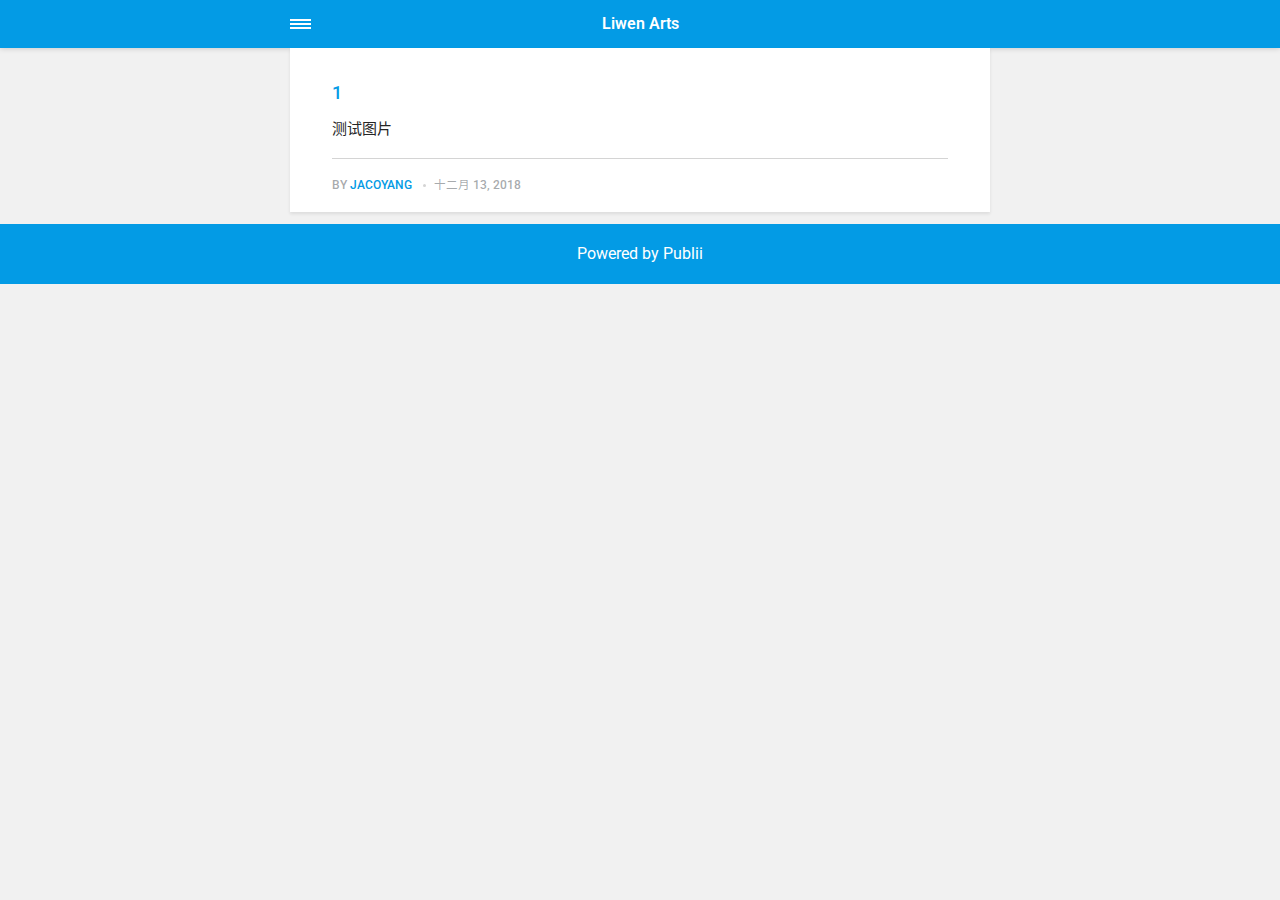
==== amp/index.html @ 2db4b1e3 "Updated from Publii" ====
<!doctype html><html amp lang="zh-cn"><head><meta charset="utf-8"><title>My blog - Liwen Arts</title><meta name="robots" content="index, follow"><link rel="canonical" href="https://jacoy.github.io/"><meta name="viewport" content="width=device-width,minimum-scale=1,initial-scale=1"><link href="https://fonts.googleapis.com/css?family=Roboto:400,700" rel="stylesheet" type="text/css"><script async custom-element="amp-sidebar" src="https://cdn.ampproject.org/v0/amp-sidebar-0.1.js"></script><script async custom-element="amp-iframe" src="https://cdn.ampproject.org/v0/amp-iframe-0.1.js"></script><script type="application/ld+json">{"@context":"http://schema.org","@type":"Organization","name":"Liwen Arts","url":"https://jacoy.github.io/amp"}</script><style amp-custom>article,
aside,
footer,
header,
hgroup,
main,
nav,
section {
  display: block; }

*,
*:before,
*:after {
  -webkit-box-sizing: content-box;
  box-sizing: content-box;
  margin: 0;
  padding: 0; }

li {
  list-style: none; }

amp-img {
  max-width: 100%; }

button,
input,
select,
textarea {
  font: inherit; }

html {
  font-size: 1rem; }

body {
  background: #f1f1f1;
  color: #262626;
  font-family: -apple-system, BlinkMacSystemFont, "Segoe UI", Roboto, Oxygen-Sans, Ubuntu, Cantarell, "Helvetica Neue", sans-serif;
  line-height: 1.6; }

a {
  color:  #039be5;
  text-decoration: none;
  -webkit-transition: all 0.12s linear 0s;
  -o-transition: all 0.12s linear 0s;
  transition: all 0.12s linear 0s; }

a:hover {
  color: #262626;
  text-decoration: underline;
  -webkit-text-decoration-skip: ink;
  text-decoration-skip: ink; }

a:active {
  color: #262626; }

a:focus {
  outline: 2px dotted #039be5; }

figure,
blockquote,
p,
ul,
ol,
dl,
table,
hr,
fieldset {
  margin-top: 1.6rem; }

h1,
h2,
h3,
h4,
h5,
h6 {
  color: #262626;
  font-family: -apple-system, BlinkMacSystemFont, "Segoe UI", Roboto, Oxygen-Sans, Ubuntu, Cantarell, "Helvetica Neue", sans-serif;
  font-weight: 500;
  line-height: 1.2;
  margin-top: 2.13333rem; }

h1 {
  font-size: 1.67583rem;
  font-weight: normal; }

h2 {
  font-size: 1.4729rem; }

h3 {
  font-size: 1.29454rem; }

h4 {
  font-size: 1.13778rem; }

h5 {
  font-size: 1rem; }

h6 {
  font-size: 0.87891rem; }

h2 + p,
h3 + p,
h4 + p,
h5 + p,
h6 + p {
  margin-top: 0.8rem; }

b,
strong {
  font-weight: 600; }

blockquote {
  color: #6c7175;
  font-family: "Droid Serif", "Times", "Source Serif Pro", serif;
  font-style: italic;
  padding: 1.33333rem 0.53333rem 1.33333rem 3.2rem;
  position: relative; }
  blockquote:before {
    display: block;
    content: "\201C";
    font-size: 4.41226rem;
    position: absolute;
    left: 0;
    top: -12px;
    color: rgba(108, 113, 117, 0.5); }
  blockquote > :nth-child(1) {
    margin-top: 0; }

ul,
ol {
  margin-left: 2rem; }
  ul > li,
  ol > li {
    list-style: inherit;
    padding: 0 0 0.26667rem 0.26667rem; }

dl dt {
  color: #262626;
  font-weight: 600; }

code,
pre {
  background-color: #f1f1f1;
  font-family: monospace; }

pre {
  margin: 1.6rem 0 0;
  padding: 1.6rem;
  white-space: pre-wrap;
  word-wrap: break-word;
  overflow-x: auto; }
  pre > code {
    color: #262626;
    padding: 0; }

code {
  border-radius: 3px;
  color: #262626;
  padding: 0.26667rem 0.53333rem; }

table {
  border-collapse: collapse;
  border-spacing: 0;
  border: 1px solid #d4d4d4;
  width: 100%;
  overflow-x: auto;
  vertical-align: top;
  text-align: left;
  white-space: nowrap; }
  table th {
    font-weight: 500;
    padding: 0.53333rem 1.06667rem; }
  table tr {
    border-bottom: 1px solid #d4d4d4; }
    table tr:nth-child(2n) {
      background: #f1f1f1; }
  table td {
    padding: 0.53333rem 1.06667rem; }

figcaption {
  clear: both;
  color: rgba(108, 113, 117, 0.6);
  font-size: 0.82397rem;
  margin: 0.8rem 0 0;
  text-align: center; }

sub,
sup {
  font-size: 65%; }

hr {
  border: 0;
  height: 0;
  border-top: 1px solid rgba(0, 0, 0, 0.1);
  border-bottom: 1px solid rgba(255, 255, 255, 0.3); }

.btn, [type=button],
[type=submit],
button {
  background: #039be5;
  border: none;
  border-radius: 2px;
  color: #ffffff;
  cursor: pointer;
  display: inline-block;
  font-size: 0.87891rem;
  font-weight: 500;
  line-height: 1.9;
  padding: 0.53333rem 1.33333rem;
  text-align: center;
  text-decoration: none;
  -webkit-transition: all .15s ease;
  -o-transition: all .15s ease;
  transition: all .15s ease;
  width: auto; }
  .btn:hover, [type=button]:hover,
  [type=submit]:hover,
  button:hover {
    background: #262626;
    color: #ffffff; }
  .btn:focus, [type=button]:focus,
  [type=submit]:focus,
  button:focus {
    outline: none; }
  .btn-outline {
    border: 1px solid #ddd;
    background: #ffffff;
    border-radius: 3px;
    color: #262626; }

[type=button],
[type=submit],
button {
  text-transform: uppercase;
  -webkit-appearance: none;
  -moz-appearance: none; }

.navbar {
  background: #039be5;
  -webkit-box-shadow: 0 0 6px 0 rgba(0, 0, 0, 0.2);
  box-shadow: 0 0 6px 0 rgba(0, 0, 0, 0.2);
  line-height: 3;
  max-height: 4rem; }
  .navbar > div {
    -webkit-box-align: center;
    -ms-flex-align: center;
    align-items: center;
    display: -webkit-box;
    display: -ms-flexbox;
    display: flex;
    -webkit-box-pack: center;
    -ms-flex-pack: center;
    justify-content: center;
    text-align: left;
    max-width: 700px;
    margin: 0 auto; }
  .navbar a {
    color: #ffffff;
    text-decoration: none; }
  .navbar-sidebar-toggle {
    left: 0;
    position: relative;
    text-indent: -99999rem; }
    .navbar-sidebar-toggle:before {
      content: "";
      display: block;
      border-top: 0.375rem double #ffffff;
      border-bottom: 0.125rem solid #ffffff;
      height: 0.125rem;
      position: absolute;
      text-indent: 0;
      top: 50%;
      width: 1.3rem;
      -webkit-transform: translate(0px, -50%);
      -ms-transform: translate(0px, -50%);
      transform: translate(0px, -50%); }


.logo {
            display: inline-block;
  font-weight: 600;
  line-height: 1;
            margin: 0 auto;
            height: 2rem;
            text-indent: -9999px;
            width: 240px;vertical-align: middle;
        }
        .logo.logo-text {
            line-height: 2;
            text-align: center;
            text-indent: 0;
        }

amp-sidebar {
  background: #ffffff;
  width: 240px; }
  amp-sidebar > ul {
    margin: 0.8rem 0 0;
    padding: 0; }
    amp-sidebar > ul ul {
      border-left: 1px solid #d4d4d4;
      margin: 0.53333rem 0 0; }
    amp-sidebar > ul li {
      color: #262626;
      font-size: 0.9375rem;
      font-weight: 600;
      list-style: none;
      line-height: 1.4;
      padding: 0.42667rem 1.06667rem; }
      amp-sidebar > ul li li {
        font-weight: normal;
        padding: 0.26667rem 0 0.26667rem 1.06667rem; }
    amp-sidebar > ul a,
    amp-sidebar > ul a:visited {
      color: #262626; }

.bg-white {
  background: #ffffff; }

.wrap-page {
  max-width: 700px;
  margin: 0 auto; }

@media all and (max-width: 43.6875em) {
  .wrap-inner {
    padding: 0 6%; } }

.page-title {
  background: #ffffff;
  -webkit-box-shadow: 0 2px 3px rgba(38, 38, 38, 0.1);
  box-shadow: 0 2px 3px rgba(38, 38, 38, 0.1);
  margin-bottom: 0.8rem;
  padding: 1.6rem 6%; }
  .page-title > h1 {
    margin: 0;
    font-size: 1.29454rem; }
  .page-title > p {
    font-size: 0.87891rem;
    color: #6c7175;
    line-height: 1.3;
    margin: 0.26667rem 0 0; }
  .page-title-author {
    border-radius: 50%;
    float: left;
    height: 2.5rem;
    width: 2.5rem; }
    .page-title-author + h1 {
      margin-left: 3.5rem; }
      .page-title-author + h1 + p {
        margin-left: 3.5rem; }

.card {
  background: #ffffff;
  -webkit-box-shadow: 0 2px 3px rgba(38, 38, 38, 0.1);
  box-shadow: 0 2px 3px rgba(38, 38, 38, 0.1);
  margin-bottom: 0.8rem;
  padding-bottom: 1.06667rem; }

  .card-meta {
    border-top: 1px solid #d4d4d4;
    color: rgba(108, 113, 117, 0.6);
    font-size: 0.7242rem;
    font-weight: 500;
    margin-top: 1.06667rem;
    padding-top: 1.06667rem;
    text-transform: uppercase; }
    .card-meta a + time:before {
      content: "";
      background: #d4d4d4;
      display: inline-block;
      height: 3px;
      margin: 0 8px;
      width: 3px;
      vertical-align: middle;
      border-radius: 50%; }
  .card-text {
    font-size: 0.9375rem;
    overflow: hidden;
    padding: 0 6%; }
    .card-text h2 {
      font-size: 1.13778rem; }

.post {
  margin-bottom: 2.13333rem; }
  .post-featured-image {
    margin-top: 0;
    position: relative; }
    .post-featured-image > figcaption {
      background: rgba(0, 0, 0, 0.5);
      border-radius: 3px;
      color: #ffffff;
      position: absolute;
      bottom: 0.8rem;
      padding: 0 0.26667rem;
      right: 6%; }
  .post-header {
    margin-bottom: 2.13333rem; }
  .post-meta {
    border-bottom: 1px solid #d4d4d4;
    color: rgba(108, 113, 117, 0.6);
    font-size: 0.7242rem;
    font-weight: 500;
    margin-top: 1.06667rem;
    padding-bottom: 1.06667rem;
    text-transform: uppercase; }
    .post-meta a + time:before {
      content: "";
      background: #d4d4d4;
      display: inline-block;
      height: 3px;
      margin: 0 8px;
      width: 3px;
      vertical-align: middle;
      border-radius: 50%; }
  .post-tag {
    margin: 0; }
    .post-tag > li {
      display: inline-block;
      padding: 0; }
      .post-tag > li a {
        background: #f1f1f1;
        border-radius: 2px;
        color: #6c7175;
        font-size: 0.77248rem;
        display: inline-block;
        margin: 0 0.26667rem 0.26667rem 0;
        padding: 0.26667rem 0.53333rem; }
        .post-tag > li a:hover {
          background: #039be5;
          color: #ffffff;
          text-decoration: none; }
  .post-share {
    display: -webkit-box;
    display: -ms-flexbox;
    display: flex;
    -webkit-box-orient: horizontal;
    -webkit-box-direction: normal;
    -ms-flex-direction: row;
    flex-direction: row;
    -webkit-box-pack: justify;
    -ms-flex-pack: justify;
    justify-content: space-between;
    margin-top: 1.6rem;
    width: 100%; }
    .post-share amp-social-share {
      -webkit-box-flex: 1;
      -ms-flex: 1 0 auto;
      flex: 1 0 auto;
      background-size: 24px; }
  .post-scroll {
    color: #ffffff;
    background: #039be5;
    bottom: 10px;
    border-radius: 50%;
    border: none;
    -webkit-box-shadow: 0 1px 1.5px 0 rgba(38, 38, 38, 0.12), 0 1px 1px 0 rgba(38, 38, 38, 0.24);
    box-shadow: 0 1px 1.5px 0 rgba(38, 38, 38, 0.12), 0 1px 1px 0 rgba(38, 38, 38, 0.24);
    font-size: 1.13778rem;
    height: 46px;
    opacity: 0;
    outline: none;
    position: fixed;
    padding: 0;
    right: 4%;
    visibility: hidden;
    width: 46px;
    z-index: 9999; }
    .post-scroll-marker {
      height: 0px;
      position: absolute;
      top: 100px;
      width: 0px; }
        .post-pagination {
    background: #f1f1f1;
    -webkit-box-shadow: inset 0 2px 3px rgba(38, 38, 38, 0.1);
    box-shadow: inset 0 2px 3px rgba(38, 38, 38, 0.1);
    border-top: 1px solid #d4d4d4;
    padding: 1.06667rem 0; }
    .post-pagination > div {
      line-height: 1.2;
      padding: 0.53333rem 1.06667rem;
      text-align: center; }
      .post-pagination > div span {
        display: block;
        color: #6c7175;
        font-size: 0.7242rem;
        font-weight: 500;
        margin-bottom: 0.26667rem;
        text-transform: uppercase; }
    .post-pagination-prev a:before {
      content: "\2190";
      margin-right: 0.26667rem; }
    .post-pagination-next a:after {
      content: "\2192";
      margin-left: 0.26667rem; }

aside {
  margin: 1.6rem 0 0; }

.align-left {
  text-align: left; }

.align-right {
  text-align: right; }

.align-center {
  text-align: center; }

.align-justify {
  text-align: justify; }

.msg {
  border-left: 2px solid transparent;
  padding: 1.06667rem 1.06667rem; }
  .msg--highlight {
    background-color: #fff8e6;
    border-color: #e2ac4f; }
  .msg--info {
    background: rgba(45, 97, 201, 0.03);
    border-color: #039be5; }
  .msg--success {
    background: #f7fbf6;
    border-color: #5ab44b; }
  .msg--warning {
    background: #fff3f3;
    border-color: #c06367;
    color: #a94442; }

.dropcap:first-letter {
  float: left;
  font-family: -apple-system, BlinkMacSystemFont, "Segoe UI", Roboto, Oxygen-Sans, Ubuntu, Cantarell, "Helvetica Neue", sans-serif;
  font-size: 2.16943rem;
  line-height: 0.7;
  margin-right: 0.53333rem;
  padding: 0.53333rem 0.53333rem 0.53333rem 0; }

.pagination {
  display: -webkit-box;
  display: -ms-flexbox;
  display: flex;
  -webkit-box-pack: justify;
  -ms-flex-pack: justify;
  justify-content: space-between;
  margin: 0.8rem 0; }
  .pagination > a {
    padding-left: 0;
    padding-right: 0;
    width: 49%; }
  .pagination-right {
    margin-left: auto; }

.bottom {
  background: #039be5;
  color: #ffffff;
  padding: 1.06667rem 4%;
  text-align: center; }</style><style amp-boilerplate>body{-webkit-animation:-amp-start 8s steps(1,end) 0s 1 normal both;-moz-animation:-amp-start 8s steps(1,end) 0s 1 normal both;-ms-animation:-amp-start 8s steps(1,end) 0s 1 normal both;animation:-amp-start 8s steps(1,end) 0s 1 normal both}@-webkit-keyframes -amp-start{from{visibility:hidden}to{visibility:visible}}@-moz-keyframes -amp-start{from{visibility:hidden}to{visibility:visible}}@-ms-keyframes -amp-start{from{visibility:hidden}to{visibility:visible}}@-o-keyframes -amp-start{from{visibility:hidden}to{visibility:visible}}@keyframes -amp-start{from{visibility:hidden}to{visibility:visible}}</style><noscript><style amp-boilerplate>body{-webkit-animation:none;-moz-animation:none;-ms-animation:none;animation:none}</style></noscript><script async src="https://cdn.ampproject.org/v0.js"></script><script custom-element="amp-animation" src="https://cdn.ampproject.org/v0/amp-animation-0.1.js" async></script><script custom-element="amp-position-observer" src="https://cdn.ampproject.org/v0/amp-position-observer-0.1.js" async></script></head><body><nav class="navbar wrap-inner" id="top"><div><a on="tap:navbar-sidebar.toggle" class="navbar-sidebar-toggle" title="Menu">Menu</a> <a class="logo logo-text" href="https://jacoy.github.io/amp">Liwen Arts</a></div></nav><main class="wrap-page"><article class="card"><a href="https://jacoy.github.io/amp/1.html"><amp-img src="https://jacoy.github.io/media/posts/1/4ff29e47810259.58872c8d387f3.jpg" alt="" srcset="https://jacoy.github.io/media/posts/1/responsive/4ff29e47810259.58872c8d387f3-xs.jpg 300w ,https://jacoy.github.io/media/posts/1/responsive/4ff29e47810259.58872c8d387f3-sm.jpg 480w ,https://jacoy.github.io/media/posts/1/responsive/4ff29e47810259.58872c8d387f3-md.jpg 768w" sizes="(max-width: 768px) 100vw, 768px" height="933" layout="responsive" width="1400"></amp-img></a><div class="card-text"><h2><a href="https://jacoy.github.io/amp/1.html">1</a></h2><p>测试图片</p><p class="card-meta">by <a href="https://jacoy.github.io/amp/authors/jacoyang/" rel="nofollow" title="jacoyang">jacoyang</a> <time datetime="2018-12-13T12:35">十二月 13, 2018</time></p></div></article></main><amp-animation id="showAnim" layout="nodisplay"><script type="application/json">{
                    "duration": "200ms",
                    "fill": "both",
                    "iterations": "1",
                    "direction": "alternate",
                    "animations": [{
                        "selector": ".post-scroll",
                        "keyframes": [{
                            "opacity": "1",
                            "visibility": "visible",
                            "transform": "scale(1)"
                        }]
                    }]
                }</script></amp-animation><amp-animation id="hideAnim" layout="nodisplay"><script type="application/json">{
                    "duration": "200ms",
                    "fill": "both",
                    "iterations": "1",
                    "direction": "alternate",
                    "animations": [{
                        "selector": ".post-scroll",
                        "keyframes": [{
                            "opacity": "0",
                            "visibility": "hidden",
                            "transform": "scale(0.1)"
                        }]
                    }]
                }</script></amp-animation><div class="post-scroll-marker"><amp-position-observer on="enter:hideAnim.start; exit:showAnim.start" layout="nodisplay"></amp-position-observer></div><button class="post-scroll" on="tap:top.scrollTo(duration=200)">&#8593;</button><footer class="bottom">Powered by Publii</footer><amp-sidebar id="navbar-sidebar" layout="nodisplay"><ul></ul></amp-sidebar></body></html>
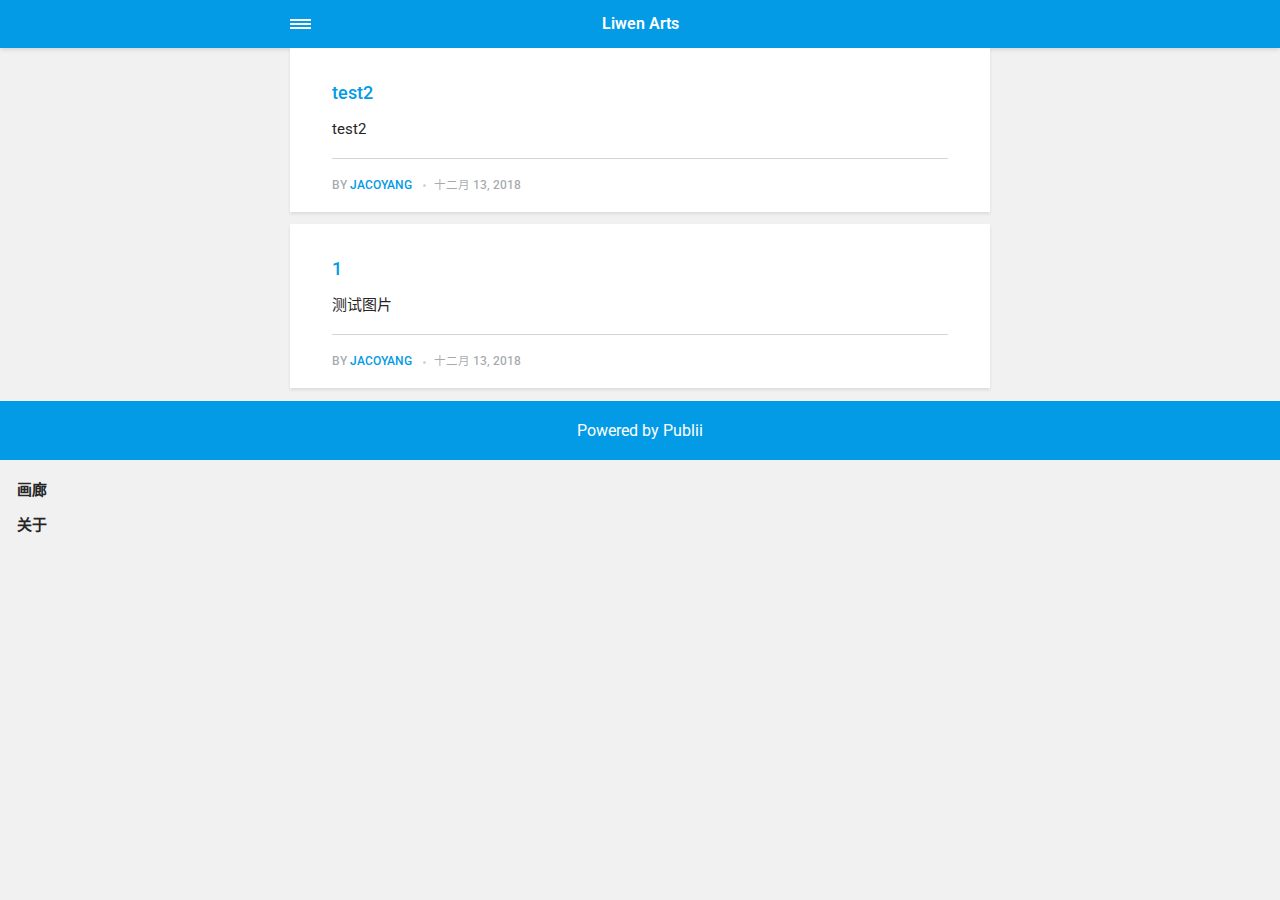
==== commit 027c2260: "Updated from Publii" ====
--- a/amp/index.html
+++ b/amp/index.html
@@ -553,7 +553,7 @@
   background: #039be5;
   color: #ffffff;
   padding: 1.06667rem 4%;
-  text-align: center; }</style><style amp-boilerplate>body{-webkit-animation:-amp-start 8s steps(1,end) 0s 1 normal both;-moz-animation:-amp-start 8s steps(1,end) 0s 1 normal both;-ms-animation:-amp-start 8s steps(1,end) 0s 1 normal both;animation:-amp-start 8s steps(1,end) 0s 1 normal both}@-webkit-keyframes -amp-start{from{visibility:hidden}to{visibility:visible}}@-moz-keyframes -amp-start{from{visibility:hidden}to{visibility:visible}}@-ms-keyframes -amp-start{from{visibility:hidden}to{visibility:visible}}@-o-keyframes -amp-start{from{visibility:hidden}to{visibility:visible}}@keyframes -amp-start{from{visibility:hidden}to{visibility:visible}}</style><noscript><style amp-boilerplate>body{-webkit-animation:none;-moz-animation:none;-ms-animation:none;animation:none}</style></noscript><script async src="https://cdn.ampproject.org/v0.js"></script><script custom-element="amp-animation" src="https://cdn.ampproject.org/v0/amp-animation-0.1.js" async></script><script custom-element="amp-position-observer" src="https://cdn.ampproject.org/v0/amp-position-observer-0.1.js" async></script></head><body><nav class="navbar wrap-inner" id="top"><div><a on="tap:navbar-sidebar.toggle" class="navbar-sidebar-toggle" title="Menu">Menu</a> <a class="logo logo-text" href="https://jacoy.github.io/amp">Liwen Arts</a></div></nav><main class="wrap-page"><article class="card"><a href="https://jacoy.github.io/amp/1.html"><amp-img src="https://jacoy.github.io/media/posts/1/4ff29e47810259.58872c8d387f3.jpg" alt="" srcset="https://jacoy.github.io/media/posts/1/responsive/4ff29e47810259.58872c8d387f3-xs.jpg 300w ,https://jacoy.github.io/media/posts/1/responsive/4ff29e47810259.58872c8d387f3-sm.jpg 480w ,https://jacoy.github.io/media/posts/1/responsive/4ff29e47810259.58872c8d387f3-md.jpg 768w" sizes="(max-width: 768px) 100vw, 768px" height="933" layout="responsive" width="1400"></amp-img></a><div class="card-text"><h2><a href="https://jacoy.github.io/amp/1.html">1</a></h2><p>测试图片</p><p class="card-meta">by <a href="https://jacoy.github.io/amp/authors/jacoyang/" rel="nofollow" title="jacoyang">jacoyang</a> <time datetime="2018-12-13T12:35">十二月 13, 2018</time></p></div></article></main><amp-animation id="showAnim" layout="nodisplay"><script type="application/json">{
+  text-align: center; }</style><style amp-boilerplate>body{-webkit-animation:-amp-start 8s steps(1,end) 0s 1 normal both;-moz-animation:-amp-start 8s steps(1,end) 0s 1 normal both;-ms-animation:-amp-start 8s steps(1,end) 0s 1 normal both;animation:-amp-start 8s steps(1,end) 0s 1 normal both}@-webkit-keyframes -amp-start{from{visibility:hidden}to{visibility:visible}}@-moz-keyframes -amp-start{from{visibility:hidden}to{visibility:visible}}@-ms-keyframes -amp-start{from{visibility:hidden}to{visibility:visible}}@-o-keyframes -amp-start{from{visibility:hidden}to{visibility:visible}}@keyframes -amp-start{from{visibility:hidden}to{visibility:visible}}</style><noscript><style amp-boilerplate>body{-webkit-animation:none;-moz-animation:none;-ms-animation:none;animation:none}</style></noscript><script async src="https://cdn.ampproject.org/v0.js"></script><script custom-element="amp-animation" src="https://cdn.ampproject.org/v0/amp-animation-0.1.js" async></script><script custom-element="amp-position-observer" src="https://cdn.ampproject.org/v0/amp-position-observer-0.1.js" async></script></head><body><nav class="navbar wrap-inner" id="top"><div><a on="tap:navbar-sidebar.toggle" class="navbar-sidebar-toggle" title="Menu">Menu</a> <a class="logo logo-text" href="https://jacoy.github.io/amp">Liwen Arts</a></div></nav><main class="wrap-page"><article class="card"><a href="https://jacoy.github.io/amp/test2.html"><amp-img src="https://jacoy.github.io/media/posts/2/1-wlZSLchvIAugDxrobwR7EQ.jpeg" alt="" srcset="https://jacoy.github.io/media/posts/2/responsive/1-wlZSLchvIAugDxrobwR7EQ-xs.jpeg 300w ,https://jacoy.github.io/media/posts/2/responsive/1-wlZSLchvIAugDxrobwR7EQ-sm.jpeg 480w ,https://jacoy.github.io/media/posts/2/responsive/1-wlZSLchvIAugDxrobwR7EQ-md.jpeg 768w" sizes="(max-width: 768px) 100vw, 768px" height="799" layout="responsive" width="773"></amp-img></a><div class="card-text"><h2><a href="https://jacoy.github.io/amp/test2.html">test2</a></h2><p>test2</p><p class="card-meta">by <a href="https://jacoy.github.io/amp/authors/jacoyang/" rel="nofollow" title="jacoyang">jacoyang</a> <time datetime="2018-12-13T14:43">十二月 13, 2018</time></p></div></article><article class="card"><a href="https://jacoy.github.io/amp/1.html"><amp-img src="https://jacoy.github.io/media/posts/1/4ff29e47810259.58872c8d387f3.jpg" alt="" srcset="https://jacoy.github.io/media/posts/1/responsive/4ff29e47810259.58872c8d387f3-xs.jpg 300w ,https://jacoy.github.io/media/posts/1/responsive/4ff29e47810259.58872c8d387f3-sm.jpg 480w ,https://jacoy.github.io/media/posts/1/responsive/4ff29e47810259.58872c8d387f3-md.jpg 768w" sizes="(max-width: 768px) 100vw, 768px" height="933" layout="responsive" width="1400"></amp-img></a><div class="card-text"><h2><a href="https://jacoy.github.io/amp/1.html">1</a></h2><p>测试图片</p><p class="card-meta">by <a href="https://jacoy.github.io/amp/authors/jacoyang/" rel="nofollow" title="jacoyang">jacoyang</a> <time datetime="2018-12-13T12:35">十二月 13, 2018</time></p></div></article></main><amp-animation id="showAnim" layout="nodisplay"><script type="application/json">{
                     "duration": "200ms",
                     "fill": "both",
                     "iterations": "1",
@@ -579,4 +579,4 @@
                             "transform": "scale(0.1)"
                         }]
                     }]
-                }</script></amp-animation><div class="post-scroll-marker"><amp-position-observer on="enter:hideAnim.start; exit:showAnim.start" layout="nodisplay"></amp-position-observer></div><button class="post-scroll" on="tap:top.scrollTo(duration=200)">&#8593;</button><footer class="bottom">Powered by Publii</footer><amp-sidebar id="navbar-sidebar" layout="nodisplay"><ul></ul></amp-sidebar></body></html>+                }</script></amp-animation><div class="post-scroll-marker"><amp-position-observer on="enter:hideAnim.start; exit:showAnim.start" layout="nodisplay"></amp-position-observer></div><button class="post-scroll" on="tap:top.scrollTo(duration=200)">&#8593;</button><footer class="bottom">Powered by Publii</footer><amp-sidebar id="navbar-sidebar" layout="nodisplay"><ul><li><a href="https://jacoy.github.io/amp/">画廊</a></li><li><a href="https://jacoy.github.io/amp/authors/jacoyang/">关于</a></li></ul></amp-sidebar></body></html>